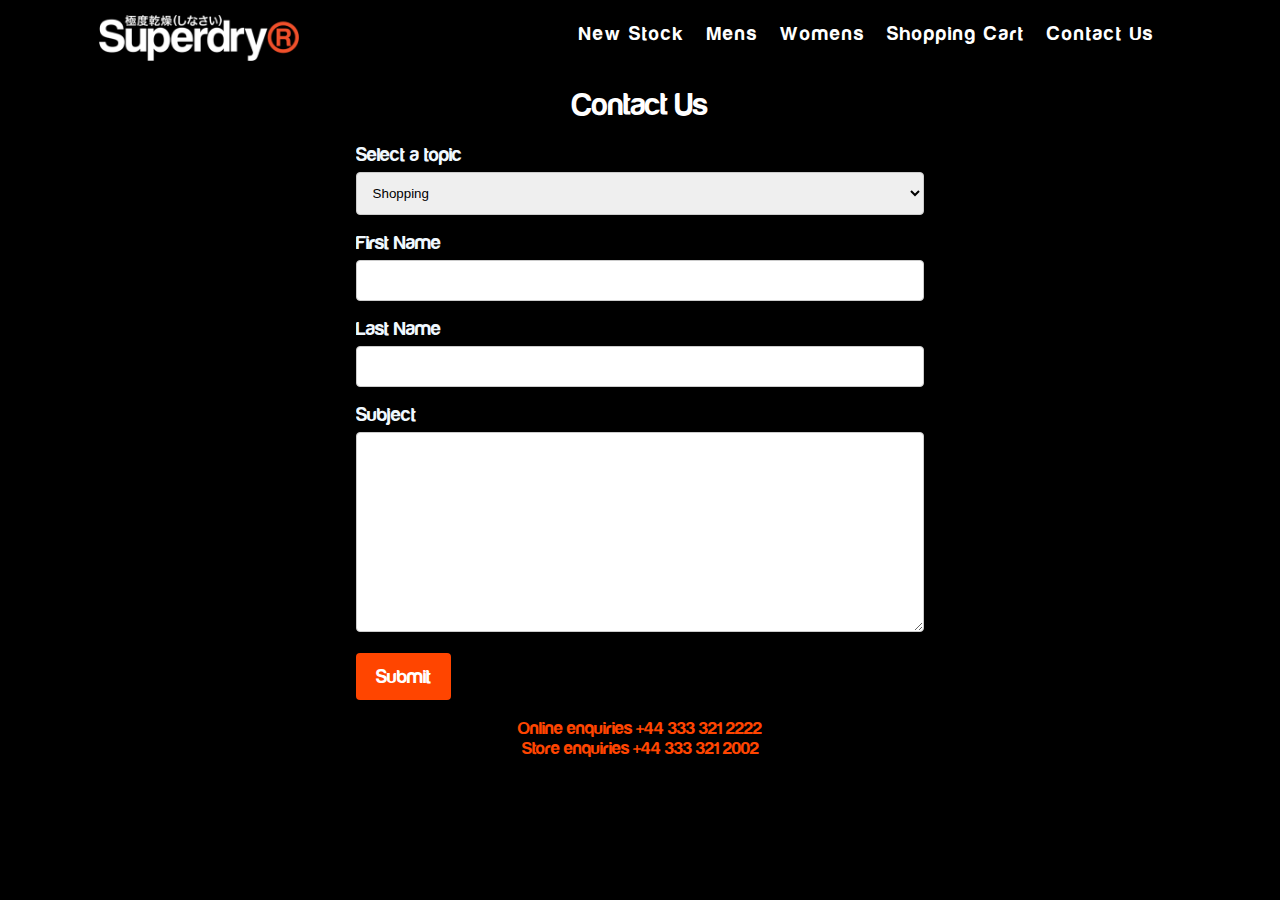
==== about.html @ eefaee49 "First Commit" ====
<!doctype html>
<html>
<head>
<meta charset="utf-8">
<meta name="viewport" content="width=device-width, initial-scale=1">
<script src="https://ajax.googleapis.com/ajax/libs/jquery/3.3.1/jquery.min.js"></script>
<link rel="stylesheet" type="text/css" href="CSS/styles.css" />
<script src="JS/main.js"></script>
<title>About</title>

<body>
	<header>
	<nav>		
		<div class="main-logo"><a href="index.html"><img src="Assets/superdry-logo.png"></div></a>
	
	  <div class="dropdown">
		  <button class="dropbtn"><a href="about.html">Contact Us</button></a>
		  <button class="dropbtn">Shopping Cart</button>
		  <button class="dropbtn"><a href="womens.html">Womens</button></a>
		  <button class="dropbtn"><a href="mens.html">Mens</button></a>
		  <button class="dropbtn"><a href="New Stock.html">New Stock</button></a>
      </div>
    </nav>
		
</header>	
	<!--Start of Container-->
	<!--End of Nav Bar -->	
	
	
	<!-- add animated drop down here-->
	<!-- https://www.w3schools.com/jquery/tryit.asp?filename=tryjquery_slide_toggle -->
	
	
	
	<div class="container">
		
	<nav>
		<div class="dropdown">
			<h1></h1>
		</div>
		</nav>	
	
		<h1>Contact Us</h1>
		
		<div class="form-sheet">
		<form action="action_page.php">

    <label for="topic">Select a topic</label>
    <select id="topic" name="topic">
      	<option value="Shopping">Shopping</option>
      	<option value="Delivery">Delivery</option>
      	<option value="Returns">Returns</option>
		<option value="Account">Account</option>
		<option value="About Us">About Us</option>
		<option value="Other">Other</option>
    </select>
			
	<label for="fname">First Name</label>
    <input type="text" id="fname" name="firstname">

    <label for="lname">Last Name</label>
    <input type="text" id="lname" name="lastname">

    

    <label for="subject">Subject</label>
    <textarea id="subject" name="subject" style="height:200px"></textarea>

    <input type="submit" value="Submit">

  </form>
		
		</div>
		
		
	</div>
	<footer>
	<p> Online enquiries	+44 333 321 2222       <br/>     Store enquiries	+44 333 321 2002</p>
	</footer>
</body>
</html>
---- CSS/styles.css ----
@charset "utf-8";
/* CSS Document */
body{
	background-color: black;
	font-family: MainFont;
}
a {
	color: inherit;
	text-decoration: none;
	transition: all 0.5s;
}
a:hover {
	background-color: black;
	border: none;
	text-decoration: underline orangered;
	
}

a:active {
  background-color: black;
  	border:none;
	text-decoration: underline orangered;
}


@font-face{
	font-family: MainFont;
	src: url("../Assets/fonts/Harabara.ttf");
}


.container{
	width: 90%;
	margin-left: auto;
	margin-right: auto;
	color: black;
	overflow: hidden;
	
}

nav{
	top:0;
	padding-left:3%;
	padding-right:3%;
	text-align: right;
	
	
}

footer{
	display: block;
	background: #000000;
	text-align: center;
	font-weight: bold;
	font-size: 18px;	
	color: orangered;
		
}


.main-logo img{
	
	float:left;
	height:10%;
	width:200px;
	margin-top: 15px;
	margin-bottom: 15px;
	
}
#logo:hover{
	background-color: black;
	overflow: hidden;
}
header{
	
	background-color: #000000;
	background-bottom: 1px solid orange;
	position: fixed; /* Set the navbar to fixed position */
  	top: 0; /* Position the navbar at the top of the page */
 	width: 90%;
	margin-left: auto;
	margin-right: auto;
	left:0;
	right:0;

}


.dropbtn{
	background: none;
	color: white;
	border: none;	
	float: right;
	font-weight: bold;
	font-size: 20px;
	letter-spacing: 2px;
	transition: all 0.5s;
	cursor: pointer;
	margin: 5px;
	font-family: MainFont;
	
}
.dropbtn:hover {
	background-color: black;
	border: none;
	text-decoration: underline orangered;
	
}

.dropbtn:active {
  background-color: black;
  	border:none;
	text-decoration: underline orangered;
}

.menu-drop{
	color: red;
}
.mensbutton{
	background-color: orangered;
	color: white;
	padding: 10px;	
	float: center;
	font-weight: bold;
	font-size: 14px;
	letter-spacing: 2px;
	transition: all 0.5s;
	cursor: pointer;
	margin: 5px;
	box-shadow: 0 5px #999
	
}



.mensbutton:hover {background-color: black}

.mensbutton:active {
  background-color: black;
  box-shadow: 0 4px #666;
  transform: translateY(4px);
}


.dropdown{
	display: inline-block;
	padding:16px;
	
}

.parallax{
	background-image: url("../Assets/background.jpg");
		min-height:600px;
	background-attachment: fixed;
	background-position: center bottom;
	background-repeat: no-repeat;
	background-size: cover;
	overflow: hidden;
	
	
}
.mensblock{
	
	height:551px;
	font-size:36px;
	background-color: #EAE9E5;
	width: 100%;
	
}
.womensblock{
	height:500px;
	font-size: 36px;
	background-color:#E7E6E2;
	width: 100%;
	
}
.parallax-womens{
	background-image: url("../Assets/firstimage.jpg");
		min-height:1000px;
	background-attachment: fixed;
		background-position: center top;
	background-repeat: no-repeat;
	background-size: cover;
}
.parallax-newstock{
	background-image: url("../Assets/hp2-knits-mens.jpg");
		min-height:1000px;
	background-attachment: fixed;
		background-position: center top;
	background-repeat: no-repeat;
	background-size: cover;
}

.parallax-final{
	background-image: url("../Assets/photo-1511632765486-a01980e01a18.jpg");
		min-height:1000px;
	background-attachment: fixed;
		background-position: center top;
	background-repeat: no-repeat;
	background-size: cover;
}
.blocks{

	width:50%;
	float:left;
	height:80%;
	text-align: center;
	
	
	
	
}
.blocks:before {
	
	content: "\a0";
  	display: block;
  	line-height: 1px;
  	border-top: 4px inset orangered; 
}
.blocks img {
	float:right;
	overflow: hidden;
	max-height:100%; 
	max-width:100%;
	border-bottom: 4px inset orangered;
	
	
	
	
	
}


.Wblocks{
	
	width:50%;
	float:left;
	height:121%;
	text-align: center;
	
	
}
.Wblocks:before{
	content: "\a0";
  	display: block;
  	line-height: 1px;
  	border-top: 4px inset orangered; 
	
	
}


.Wblocks img {
	float:left;
	overflow: hidden;
	max-height:80%; 
	max-width:80%;
	border-bottom: 4px inset orangered;
}

.newstockblock{
	height:500px;
	font-size: 36px;
	background-color: aliceblue;
}

#slideshow {
    width: 500px;
    height: 500px;
    margin: 0 auto;
    position: relative;
}
.slide {
    width: 500px;
    height: 500px;
    position: absolute;
    left: 0;
    top: 0;
}

.gallery:before {
  content: attr(title);
  display: block;
	padding-bottom:15px;
}

ul {
  text-align: center;
  padding: 10px;
}

li {
  width: 25%;
  display: inline-block;
  vertical-align: bottom;
	padding-left: 30px;
	padding-bottom: 30px;
	
}

li img {
  max-width: 100%;
  height: auto;
	display:block;

}



.images{
	position: relative;
	display: block;
	overflow: hidden;
	top:0;
	
}
.overlay {
  position: absolute;
  top: 0;
  bottom: 0;
  left: 0;
  right: 0;
  height: 100%;
  width: 100%;
  opacity: 0;
  transition: .5s ease;
  background-color: black;
	overflow: hidden;
}


.images:hover .overlay {
  opacity: 0.7;
	overflow: hidden;
}

.text {
  color: white;
  font-size: 2.3rem;
  position: absolute;
  top: 60%;
  left: 50%;
  transform: translate(-50%, -50%);
  transform: translate(-50%, -50%);
  transform: translate(-50%, -50%);
  text-align: center;
}
.buybutton {
	background: none;
	color: white;
	border: none;	
	font-weight: bold;
	font-size: 2rem;
	letter-spacing: 2px;
	transition: all 0.5s;
	cursor: pointer;
	margin: 5px;
	font-family: MainFont;
	padding-top: 97%;
}

.buybutton:hover {
	background-color: black;
	border: none;
	text-decoration: underline orangered;
	
}

.desc {
	color:white;
	padding-top: 10px;
}

h1{
	color:white;
	text-align: center;
}
h2{
	color:white;
	text-align: center;
}
h3{
	font-size: 64;
}

.blocktext{
	padding-top: 100px;
}

.video{
	align-items: center;
	width: auto;
	height: auto;
		

}

input[type=text], select, textarea {
  width: 100%; /* Full width */
  padding: 12px; /* Some padding */  
  border: 1px solid #ccc; /* Gray border */
  border-radius: 4px; /* Rounded borders */
  box-sizing: border-box; /* Make sure that padding and width stays in place */
  margin-top: 6px; /* Add a top margin */
  margin-bottom: 16px; /* Bottom margin */
  resize: vertical; /* Allow the user to vertically resize the textarea (not horizontally) */
	
}

/* Style the submit button with a specific background color etc */
input[type=submit] {
  background-color: orangered;
  color: white;
  padding: 12px 20px;
  border: none;
  border-radius: 4px;
  cursor: pointer;
	font-family: MainFont;
	font-size: 20px;
}

/* When moving the mouse over the submit button, add a darker green color */
input[type=submit]:hover {
  
	
	text-decoration: underline black;
}
.form-sheet{
	width: 50%;
	margin-left: auto;
	margin-right: auto;
	color: black;
	overflow: hidden;
	text-align: left;
	color: aliceblue;
	font-size: 20px;
	
}

.footer-text{
	text-align: center;
	font-display: auto;
	color:aliceblue;
}

.slideshow-container{
	max-width: 100%;
	position: relative;
	margin: auto;
	
}

.mySlides{
	display:none;
}
.mySlides img{
	vertical-align: middle;
	width:100%;
		
}
.active {
	background-color: #717171;
}
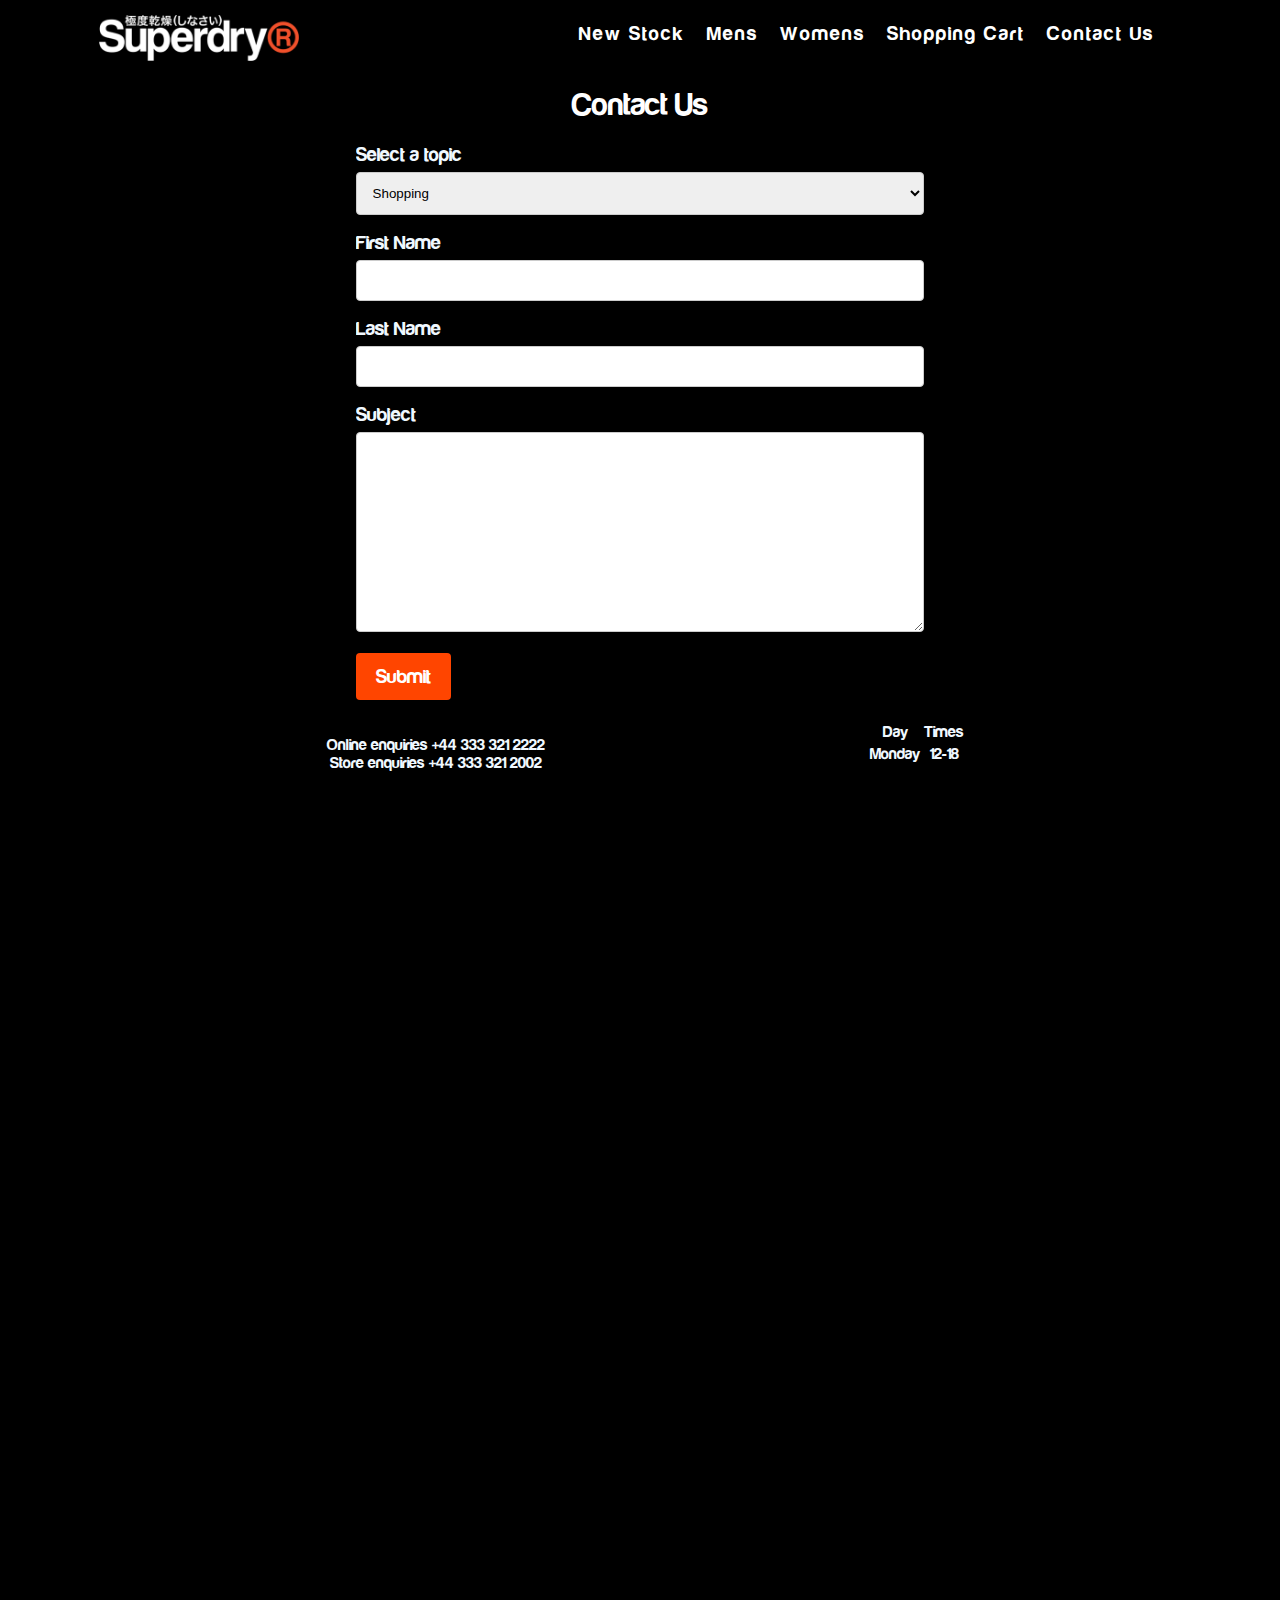
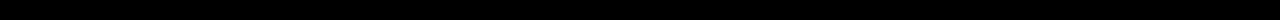
==== commit ca35dcc9: "07/01/2019 Changes" ====
--- a/about.html
+++ b/about.html
@@ -71,11 +71,25 @@
   </form>
 		
 		</div>
-		
+	<div class="details">
+		<div class="tele-no">
+		<p> Online enquiries	+44 333 321 2222       <br/>     Store enquiries	+44 333 321 2002</p>
+		</div>
+		<div class="open-times">
+			<table>
+			<tr><th> Day</th>
+				<th>Times</th>
+				
+				</tr>
+				<tr>
+				<td>Monday</td>
+					<td>12-18</td>
+				</tr>
+			</table>
+		</div>
+		</div>	
 		
 	</div>
-	<footer>
-	<p> Online enquiries	+44 333 321 2222       <br/>     Store enquiries	+44 333 321 2002</p>
-	</footer>
+	
 </body>
 </html>
--- a/CSS/styles.css
+++ b/CSS/styles.css
@@ -55,6 +55,9 @@
 	font-size: 18px;	
 	color: orangered;
 		
+}
+.footer img{
+	text-align: left;
 }
 
 
@@ -82,6 +85,7 @@
 	margin-right: auto;
 	left:0;
 	right:0;
+	z-index: 1;
 
 }
 
@@ -113,6 +117,17 @@
 	text-decoration: underline orangered;
 }
 
+.cart-content{
+	display:none;
+	position: absolute;
+	background color: pink;
+	border: thick white;
+	padding:12px 16px;
+	z-index: 1;
+}
+.dropbtn:hover .cart-content{
+	display:block;
+}
 .menu-drop{
 	color: red;
 }
@@ -437,11 +452,7 @@
 	
 }
 
-.footer-text{
-	text-align: center;
-	font-display: auto;
-	color:aliceblue;
-}
+
 
 .slideshow-container{
 	max-width: 100%;
@@ -460,10 +471,55 @@
 }
 .active {
 	background-color: #717171;
-}
-
-
-
-
-
-
+	background-color: #717171;
+}
+
+.footer-media{
+	display:block;
+	line-height: 1rem;
+	width:20%;
+	right:79%;
+	position:absolute;
+	
+}
+.footer-info{
+	display:block;
+	font-display: auto;
+	color:aliceblue;
+	font-size: 20px;
+	text-align: right;
+	
+	line-height: 1rem;
+	 
+}
+.footer-policies{
+
+	text-align: center;
+	display:block;
+	font-display: auto;
+	color:aliceblue;
+}
+.footer-policies p{
+	font-size: 20px;
+}
+.details {
+	color:aliceblue; 
+	padding-top: 20px;
+	height: 100%;
+	text-align: center;
+	width: 50%;
+	padding-left: 20%;
+	position: absolute;
+		
+}
+.tele-no p{
+	float: left;
+	position: absolute;
+	
+}
+.open-times{
+	float:right;
+	
+}
+
+
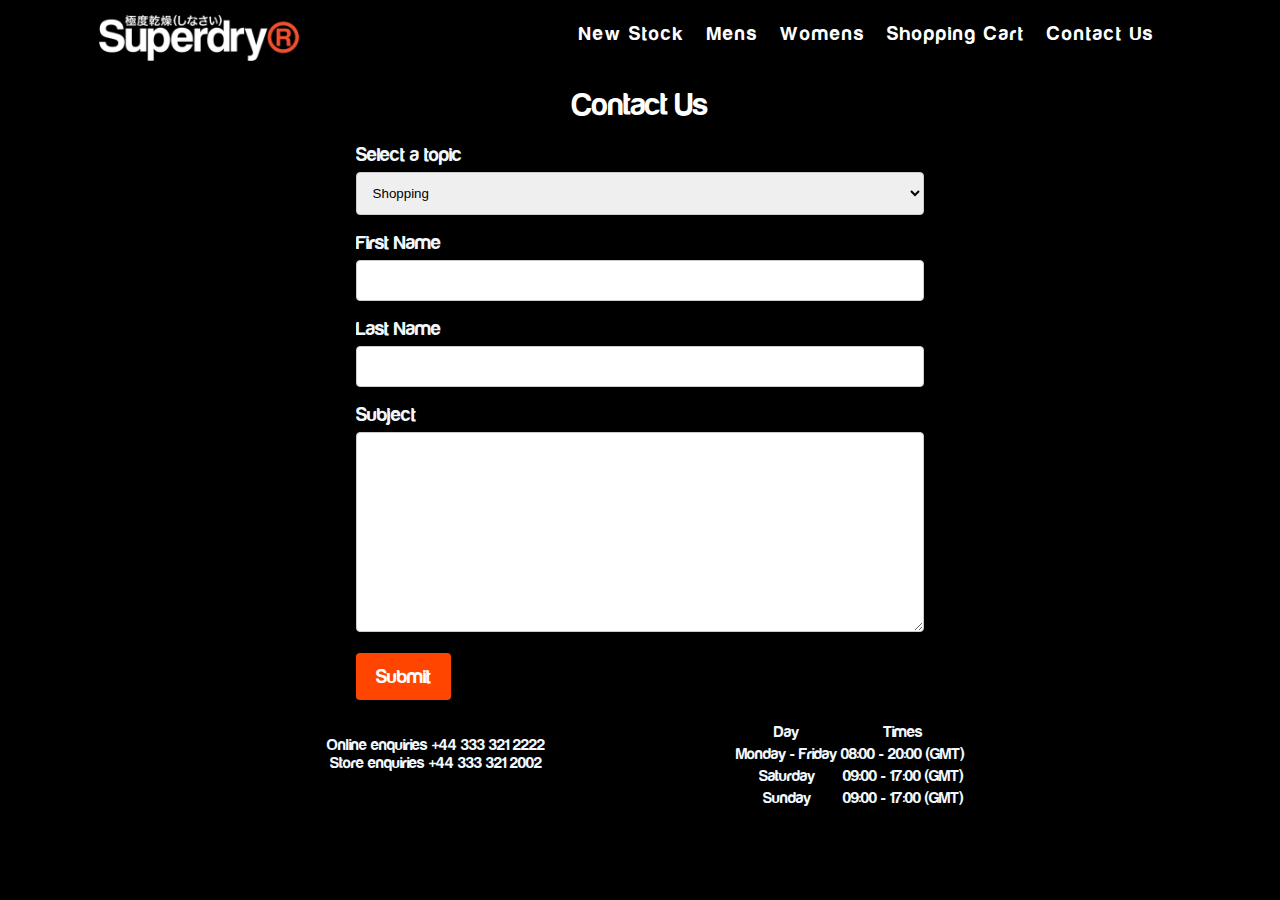
==== commit bfe5d46a: "Testing and Image changing" ====
--- a/about.html
+++ b/about.html
@@ -6,7 +6,7 @@
 <script src="https://ajax.googleapis.com/ajax/libs/jquery/3.3.1/jquery.min.js"></script>
 <link rel="stylesheet" type="text/css" href="CSS/styles.css" />
 <script src="JS/main.js"></script>
-<title>About</title>
+<title>Superdry About</title>
 
 <body>
 	<header>
@@ -15,7 +15,7 @@
 	
 	  <div class="dropdown">
 		  <button class="dropbtn"><a href="about.html">Contact Us</button></a>
-		  <button class="dropbtn">Shopping Cart</button>
+		  <button class="dropbtn"><a href="shopping-cart.html">Shopping Cart</button></a>
 		  <button class="dropbtn"><a href="womens.html">Womens</button></a>
 		  <button class="dropbtn"><a href="mens.html">Mens</button></a>
 		  <button class="dropbtn"><a href="New Stock.html">New Stock</button></a>
@@ -80,14 +80,30 @@
 			<tr><th> Day</th>
 				<th>Times</th>
 				
-				</tr>
-				<tr>
-				<td>Monday</td>
-					<td>12-18</td>
-				</tr>
+			</tr>
+			<tr>
+				<td>Monday - Friday</td>
+				<td>08:00 - 20:00 (GMT)</td>
+			</tr>
+			<tr>
+				<td>Saturday</td>
+				<td>09:00 - 17:00 (GMT)</td>
+			</tr>
+			<tr>
+				<td>Sunday</td>
+				<td>09:00 - 17:00 (GMT)</td>
+			
+			</tr>
 			</table>
 		</div>
 		</div>	
+		
+		
+		
+		
+		
+		
+		
 		
 	</div>
 	
--- a/CSS/styles.css
+++ b/CSS/styles.css
@@ -35,6 +35,8 @@
 	margin-right: auto;
 	color: black;
 	overflow: hidden;
+	min-height: 30%;
+	min-height: 30%;
 	
 }
 
@@ -45,6 +47,7 @@
 	text-align: right;
 	
 	
+	
 }
 
 footer{
@@ -52,7 +55,7 @@
 	background: #000000;
 	text-align: center;
 	font-weight: bold;
-	font-size: 18px;	
+	font-size: 20px;	
 	color: orangered;
 		
 }
@@ -163,6 +166,14 @@
 	
 }
 
+.dropdown .search-container{
+	float: right;
+}
+
+
+
+
+
 .parallax{
 	background-image: url("../Assets/background.jpg");
 		min-height:600px;
@@ -304,16 +315,18 @@
   padding: 10px;
 }
 
-li {
+.gallery {
   width: 25%;
   display: inline-block;
   vertical-align: bottom;
 	padding-left: 30px;
 	padding-bottom: 30px;
-	
-}
-
-li img {
+	min-width:30%;
+	min-height: 30%;
+	
+}
+
+.gallery img {
   max-width: 100%;
   height: auto;
 	display:block;
@@ -327,20 +340,25 @@
 	display: block;
 	overflow: hidden;
 	top:0;
+	min-height: 20%;
+	min-width: 20%;
 	
 }
 .overlay {
-  position: absolute;
-  top: 0;
-  bottom: 0;
-  left: 0;
-  right: 0;
-  height: 100%;
-  width: 100%;
-  opacity: 0;
-  transition: .5s ease;
-  background-color: black;
-	overflow: hidden;
+	
+  	
+	position: absolute;
+  	top: 0;
+  	bottom: 0;
+  	left: 0;
+  	right: 0;
+    height: 100%;
+    width: 100%;
+    opacity: 0;
+    transition: .5s ease;
+    background-color: black;
+	overflow: hidden;
+	
 }
 
 
@@ -371,7 +389,7 @@
 	cursor: pointer;
 	margin: 5px;
 	font-family: MainFont;
-	padding-top: 97%;
+	
 }
 
 .buybutton:hover {
@@ -475,12 +493,20 @@
 }
 
 .footer-media{
-	display:block;
+	display:inline-block;
+	font-display: auto;
+	color:aliceblue;
+	font-size: 15px;
+	text-align: left;
+	float:left;
 	line-height: 1rem;
-	width:20%;
-	right:79%;
-	position:absolute;
-	
+	
+}
+.footer-media h2{
+	font-size: 20px;
+}
+.social-facebook{
+	background-position: -33px 0;
 }
 .footer-info{
 	display:block;
@@ -488,9 +514,12 @@
 	color:aliceblue;
 	font-size: 20px;
 	text-align: right;
-	
+	float:right;
 	line-height: 1rem;
 	 
+}
+.footer-info:hover {
+	text-decoration: underline orangered;
 }
 .footer-policies{
 
@@ -501,11 +530,12 @@
 }
 .footer-policies p{
 	font-size: 20px;
+	display:inline-block;
 }
 .details {
 	color:aliceblue; 
 	padding-top: 20px;
-	height: 100%;
+	height: auto;
 	text-align: center;
 	width: 50%;
 	padding-left: 20%;
@@ -523,3 +553,61 @@
 }
 
 
+
+#cart-price{
+	color: black;
+	text-align: center;
+}
+
+#cart-items{
+	color: black;
+	text-align: left;
+}
+
+#cartModal{
+	background-color: white;
+	width:80%;
+	height:80%;
+	border: 2px solid orangered;
+	overflow: hidden;
+}
+.title {
+	font-size: 20px;
+	color: aliceblue;
+	
+}
+.modal{
+	
+	
+	align-items: flex-start;
+	position:absolute;
+	height: 50%;
+	
+	
+}
+.cart{
+	float: right;
+	width:100%;
+	color:black;
+}
+.cart h1{
+	color:black;
+}
+.cart li{
+	text-align: left;
+ 	list-style-type: none;
+	font-size: 20px;
+}
+#mobile-content {
+    display:none;
+	color: aliceblue;
+	position: absolute;
+}
+
+@media only screen and (max-width: 600px) {
+  #mobile-content {
+    display: block;
+	 text-align: center;
+	  font-size: 18px;
+  }
+}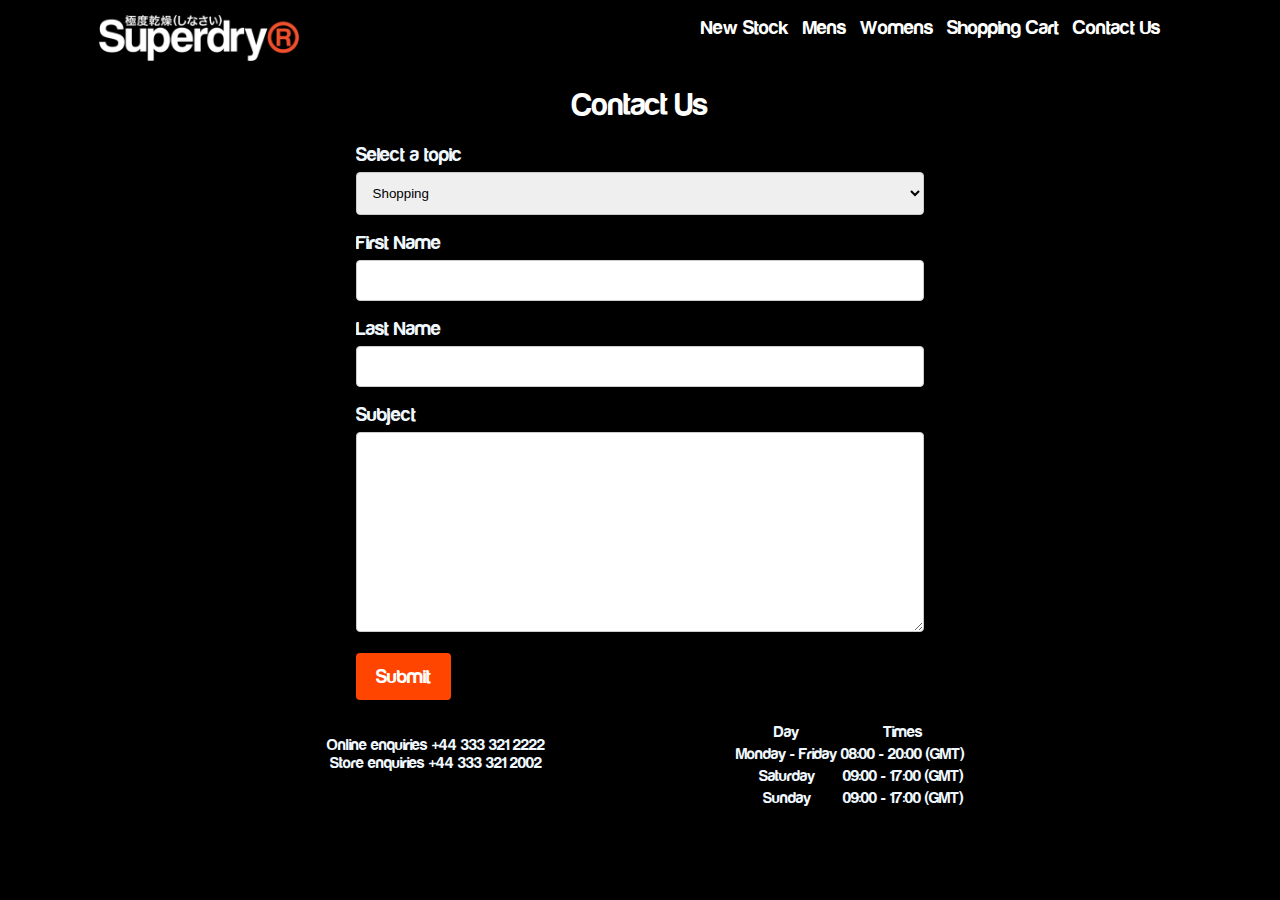
==== commit d0806cf6: "Browser Support p1" ====
--- a/about.html
+++ b/about.html
@@ -14,12 +14,18 @@
 		<div class="main-logo"><a href="index.html"><img src="Assets/superdry-logo.png"></div></a>
 	
 	  <div class="dropdown">
-		  <button class="dropbtn"><a href="about.html">Contact Us</button></a>
-		  <button class="dropbtn"><a href="shopping-cart.html">Shopping Cart</button></a>
-		  <button class="dropbtn"><a href="womens.html">Womens</button></a>
-		  <button class="dropbtn"><a href="mens.html">Mens</button></a>
-		  <button class="dropbtn"><a href="New Stock.html">New Stock</button></a>
-      </div>
+	  <a href="New Stock.html">New Stock</a>
+		  <a href="mens.html">Mens</a>
+		  
+		  <a href="womens.html">Womens</a>
+		<a href="shopping-cart.html">Shopping Cart</a>	
+		
+			
+		
+		  
+		  <a href="about.html">Contact Us</a>
+		  
+		</div>
     </nav>
 		
 </header>	
--- a/CSS/styles.css
+++ b/CSS/styles.css
@@ -165,6 +165,11 @@
 	padding:16px;
 	
 }
+.dropdown a{
+	color:white;
+	padding:5px;
+	font-size: 20px;
+}
 
 .dropdown .search-container{
 	float: right;
@@ -564,19 +569,20 @@
 	text-align: left;
 }
 
-#cartModal{
+#cartModel{
 	background-color: white;
-	width:80%;
+	width:30%;
 	height:80%;
 	border: 2px solid orangered;
 	overflow: hidden;
+	
 }
 .title {
 	font-size: 20px;
 	color: aliceblue;
 	
 }
-.modal{
+.model{
 	
 	
 	align-items: flex-start;
@@ -610,4 +616,15 @@
 	 text-align: center;
 	  font-size: 18px;
   }
-}+}
+#clear-cart img{
+	position: absolute;
+	bottom: 0;
+	right:0;
+}
+.cart-price-title{
+	padding-top: 20%;
+}
+#cart-price{
+	font-size: 24px;
+}
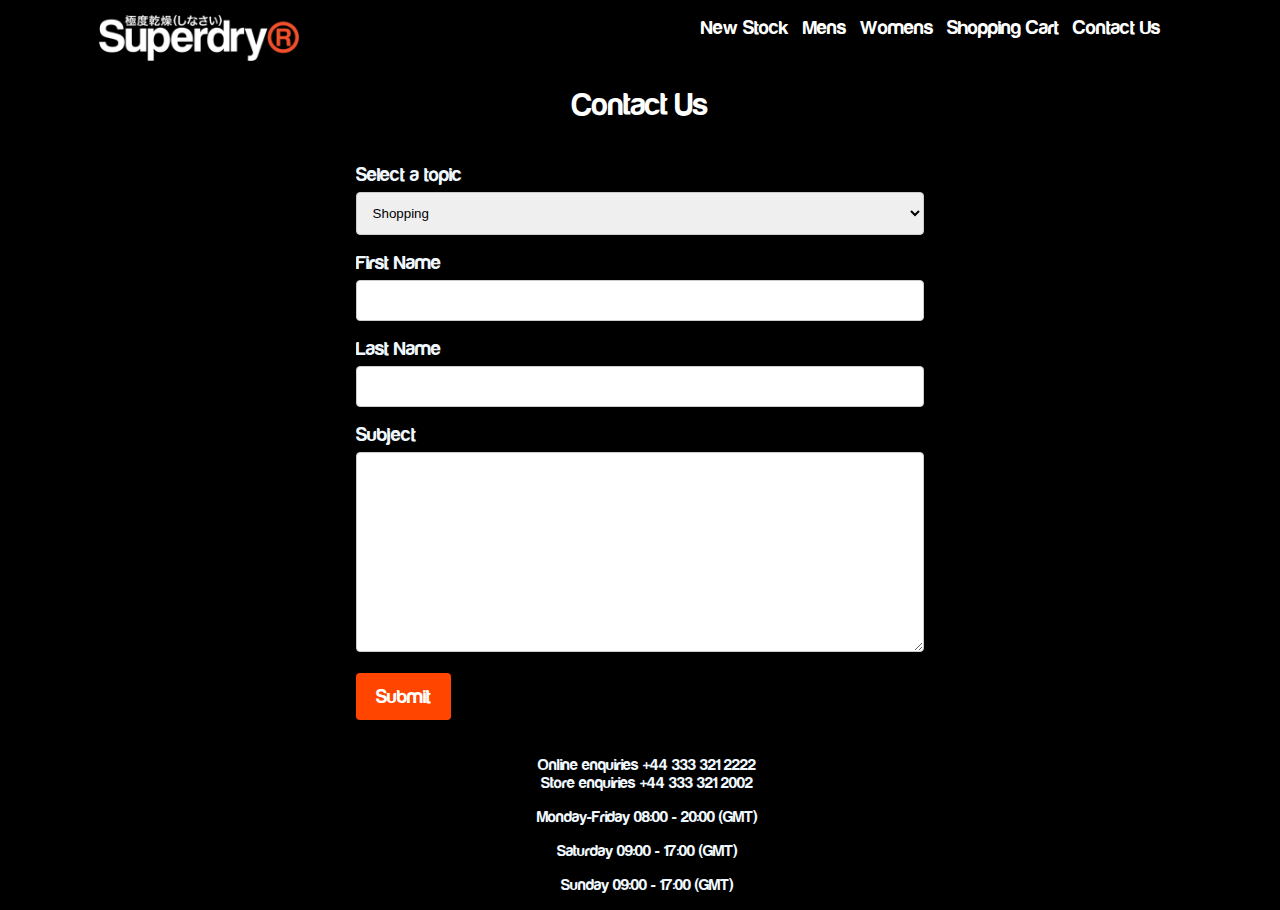
==== commit 414e04b9: "Final Mobile Changes" ====
--- a/about.html
+++ b/about.html
@@ -48,6 +48,9 @@
 	
 		<h1>Contact Us</h1>
 		
+		
+		
+		
 		<div class="form-sheet">
 		<form action="action_page.php">
 
@@ -78,30 +81,14 @@
 		
 		</div>
 	<div class="details">
-		<div class="tele-no">
-		<p> Online enquiries	+44 333 321 2222       <br/>     Store enquiries	+44 333 321 2002</p>
-		</div>
-		<div class="open-times">
-			<table>
-			<tr><th> Day</th>
-				<th>Times</th>
-				
-			</tr>
-			<tr>
-				<td>Monday - Friday</td>
-				<td>08:00 - 20:00 (GMT)</td>
-			</tr>
-			<tr>
-				<td>Saturday</td>
-				<td>09:00 - 17:00 (GMT)</td>
-			</tr>
-			<tr>
-				<td>Sunday</td>
-				<td>09:00 - 17:00 (GMT)</td>
+
+		<p> Online enquiries +44 333 321 2222<br/>Store enquiries +44 333 321 2002</p>
+		
+		
+			<p>Monday-Friday   08:00 - 20:00 (GMT)</p>
+			<p>Saturday   09:00 - 17:00 (GMT)</p>
+			<p>Sunday   09:00 - 17:00 (GMT)</p>
 			
-			</tr>
-			</table>
-		</div>
 		</div>	
 		
 		
@@ -113,5 +100,6 @@
 		
 	</div>
 	
+	
 </body>
 </html>
--- a/CSS/styles.css
+++ b/CSS/styles.css
@@ -10,7 +10,7 @@
 	transition: all 0.5s;
 }
 a:hover {
-	background-color: black;
+	
 	border: none;
 	text-decoration: underline orangered;
 	
@@ -45,6 +45,7 @@
 	padding-left:3%;
 	padding-right:3%;
 	text-align: right;
+	overflow: hidden;
 	
 	
 	
@@ -134,30 +135,13 @@
 .menu-drop{
 	color: red;
 }
-.mensbutton{
-	background-color: orangered;
-	color: white;
-	padding: 10px;	
-	float: center;
-	font-weight: bold;
-	font-size: 14px;
-	letter-spacing: 2px;
-	transition: all 0.5s;
-	cursor: pointer;
-	margin: 5px;
-	box-shadow: 0 5px #999
-	
-}
-
-
-
-.mensbutton:hover {background-color: black}
-
-.mensbutton:active {
-  background-color: black;
-  box-shadow: 0 4px #666;
-  transform: translateY(4px);
-}
+
+
+
+
+
+
+
 
 
 .dropdown{
@@ -196,7 +180,9 @@
 	font-size:36px;
 	background-color: #EAE9E5;
 	width: 100%;
-	
+	min-width: 400px;
+	font-size: 4vw;
+	min-height: 551px;
 }
 .womensblock{
 	height:500px;
@@ -236,6 +222,9 @@
 	float:left;
 	height:80%;
 	text-align: center;
+	min-width: 400px;
+	font-size: 3vmax;
+	
 	
 	
 	
@@ -268,6 +257,8 @@
 	float:left;
 	height:121%;
 	text-align: center;
+	font-size: 3vmax;
+	min-width:400px;
 	
 	
 }
@@ -287,8 +278,25 @@
 	max-height:80%; 
 	max-width:80%;
 	border-bottom: 4px inset orangered;
-}
-
+	min-width:400px;
+}
+@media only screen and (max-width: 600px) {
+	.Wblocks{
+		color:aliceblue;
+		background-color: black;
+		height:300px;
+	
+}
+}	
+@media only screen and (max-width:600px){
+		.blocks{
+		color:aliceblue;
+		background-color: black;
+		height:300px;
+			
+		}
+	}
+	
 .newstockblock{
 	height:500px;
 	font-size: 36px;
@@ -326,7 +334,7 @@
   vertical-align: bottom;
 	padding-left: 30px;
 	padding-bottom: 30px;
-	min-width:30%;
+	min-width:300px;
 	min-height: 30%;
 	
 }
@@ -367,9 +375,13 @@
 }
 
 
+
+
+
 .images:hover .overlay {
   opacity: 0.7;
 	overflow: hidden;
+	max-width: 450px;
 }
 
 .text {
@@ -422,7 +434,8 @@
 }
 
 .blocktext{
-	padding-top: 100px;
+	padding-top:50 px;
+	min-width: 300px;
 }
 
 .video{
@@ -434,18 +447,18 @@
 }
 
 input[type=text], select, textarea {
-  width: 100%; /* Full width */
-  padding: 12px; /* Some padding */  
-  border: 1px solid #ccc; /* Gray border */
-  border-radius: 4px; /* Rounded borders */
-  box-sizing: border-box; /* Make sure that padding and width stays in place */
-  margin-top: 6px; /* Add a top margin */
-  margin-bottom: 16px; /* Bottom margin */
-  resize: vertical; /* Allow the user to vertically resize the textarea (not horizontally) */
-	
-}
-
-/* Style the submit button with a specific background color etc */
+  width: 100%; 
+  padding: 12px;  
+  border: 1px solid #ccc; 
+  border-radius: 4px; 
+  box-sizing: border-box;
+  margin-top: 6px; 
+  margin-bottom: 16px; 
+  resize: vertical; 
+	
+}
+
+
 input[type=submit] {
   background-color: orangered;
   color: white;
@@ -457,7 +470,7 @@
 	font-size: 20px;
 }
 
-/* When moving the mouse over the submit button, add a darker green color */
+
 input[type=submit]:hover {
   
 	
@@ -472,7 +485,7 @@
 	text-align: left;
 	color: aliceblue;
 	font-size: 20px;
-	
+	padding-top: 20px;
 }
 
 
@@ -545,6 +558,7 @@
 	width: 50%;
 	padding-left: 20%;
 	position: absolute;
+	display:block;
 		
 }
 .tele-no p{
@@ -575,6 +589,9 @@
 	height:80%;
 	border: 2px solid orangered;
 	overflow: hidden;
+	min-width: 400px;
+	top:200px;
+	
 	
 }
 .title {
@@ -586,8 +603,9 @@
 	
 	
 	align-items: flex-start;
-	position:absolute;
+	position: absolute;		
 	height: 50%;
+	
 	
 	
 }
@@ -595,6 +613,8 @@
 	float: right;
 	width:100%;
 	color:black;
+	
+	
 }
 .cart h1{
 	color:black;
@@ -608,6 +628,7 @@
     display:none;
 	color: aliceblue;
 	position: absolute;
+	min-width: 300px;
 }
 
 @media only screen and (max-width: 600px) {
@@ -615,7 +636,11 @@
     display: block;
 	 text-align: center;
 	  font-size: 18px;
+	 
   }
+}
+#mobile-content:hover{
+	text-decoration: underline orangered;
 }
 #clear-cart img{
 	position: absolute;
@@ -628,3 +653,21 @@
 #cart-price{
 	font-size: 24px;
 }
+	
+
+#browser-title {
+	display:none;
+	text-align: center;
+}
+
+@media only screen and (min-width:700px){
+	#browser-title {
+		display:inline;
+		color:aliceblue;
+
+		
+	}
+}
+.page-title{
+	padding-top:100px;
+}
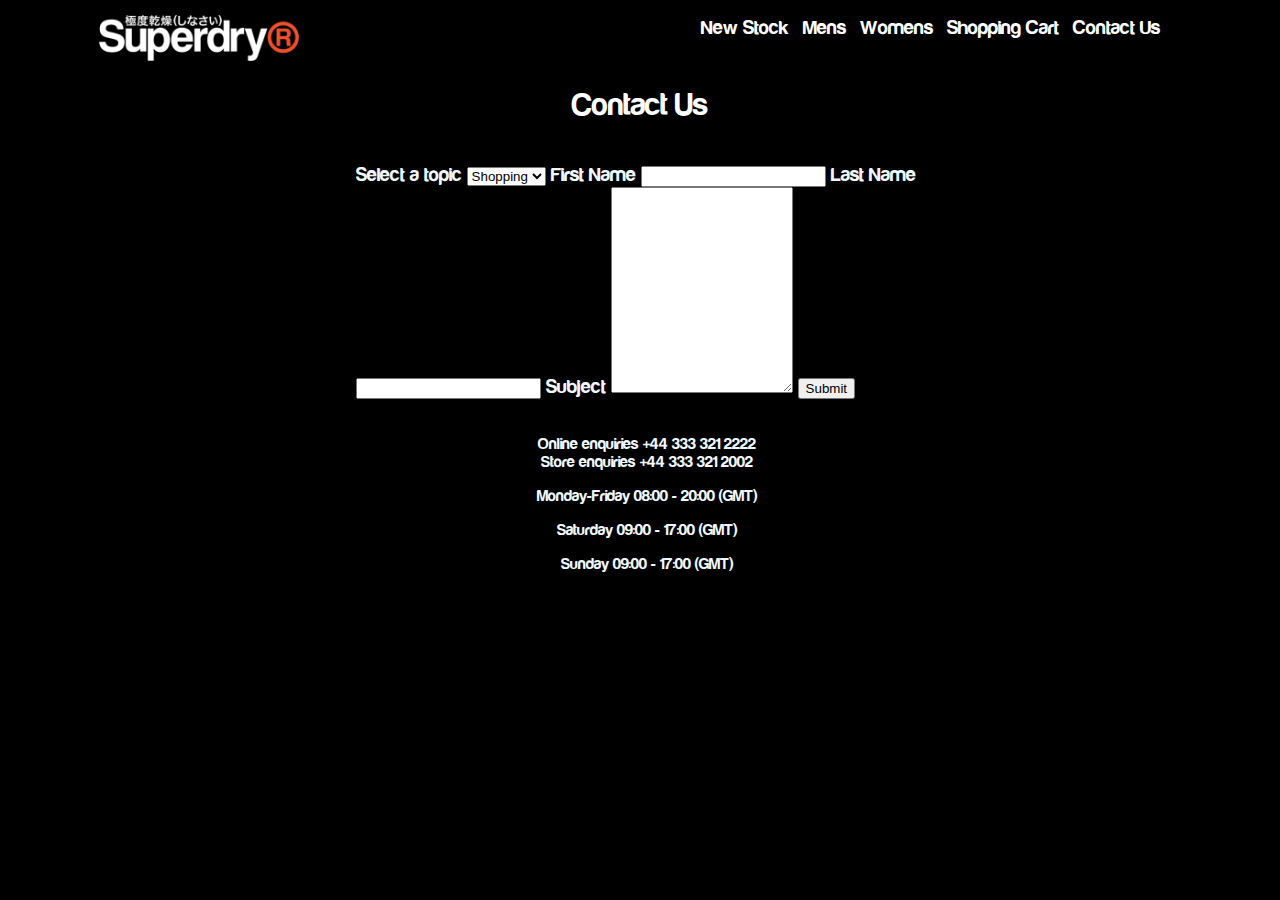
==== commit a2508902: "Commenting" ====
--- a/about.html
+++ b/about.html
@@ -27,14 +27,14 @@
 		  
 		</div>
     </nav>
+		<!--End of Nav Bar -->
 		
 </header>	
 	<!--Start of Container-->
-	<!--End of Nav Bar -->	
+		
 	
 	
-	<!-- add animated drop down here-->
-	<!-- https://www.w3schools.com/jquery/tryit.asp?filename=tryjquery_slide_toggle -->
+	
 	
 	
 	
@@ -50,7 +50,7 @@
 		
 		
 		
-		
+		<!--Start of form sheet-->
 		<div class="form-sheet">
 		<form action="action_page.php">
 
@@ -78,8 +78,10 @@
     <input type="submit" value="Submit">
 
   </form>
+			<!--End of Form Sheet-->
 		
 		</div>
+		<!--Details for the user-->
 	<div class="details">
 
 		<p> Online enquiries +44 333 321 2222<br/>Store enquiries +44 333 321 2002</p>
--- a/CSS/styles.css
+++ b/CSS/styles.css
@@ -132,16 +132,6 @@
 .dropbtn:hover .cart-content{
 	display:block;
 }
-.menu-drop{
-	color: red;
-}
-
-
-
-
-
-
-
 
 
 .dropdown{
@@ -303,19 +293,7 @@
 	background-color: aliceblue;
 }
 
-#slideshow {
-    width: 500px;
-    height: 500px;
-    margin: 0 auto;
-    position: relative;
-}
-.slide {
-    width: 500px;
-    height: 500px;
-    position: absolute;
-    left: 0;
-    top: 0;
-}
+
 
 .gallery:before {
   content: attr(title);
@@ -446,36 +424,7 @@
 
 }
 
-input[type=text], select, textarea {
-  width: 100%; 
-  padding: 12px;  
-  border: 1px solid #ccc; 
-  border-radius: 4px; 
-  box-sizing: border-box;
-  margin-top: 6px; 
-  margin-bottom: 16px; 
-  resize: vertical; 
-	
-}
-
-
-input[type=submit] {
-  background-color: orangered;
-  color: white;
-  padding: 12px 20px;
-  border: none;
-  border-radius: 4px;
-  cursor: pointer;
-	font-family: MainFont;
-	font-size: 20px;
-}
-
-
-input[type=submit]:hover {
-  
-	
-	text-decoration: underline black;
-}
+
 .form-sheet{
 	width: 50%;
 	margin-left: auto;
@@ -490,25 +439,10 @@
 
 
 
-.slideshow-container{
-	max-width: 100%;
-	position: relative;
-	margin: auto;
-	
-}
-
-.mySlides{
-	display:none;
-}
-.mySlides img{
-	vertical-align: middle;
-	width:100%;
-		
-}
-.active {
-	background-color: #717171;
-	background-color: #717171;
-}
+
+
+
+
 
 .footer-media{
 	display:inline-block;
@@ -526,22 +460,10 @@
 .social-facebook{
 	background-position: -33px 0;
 }
-.footer-info{
-	display:block;
-	font-display: auto;
-	color:aliceblue;
-	font-size: 20px;
+
+.footer-policies{
+
 	text-align: right;
-	float:right;
-	line-height: 1rem;
-	 
-}
-.footer-info:hover {
-	text-decoration: underline orangered;
-}
-.footer-policies{
-
-	text-align: center;
 	display:block;
 	font-display: auto;
 	color:aliceblue;
@@ -653,6 +575,23 @@
 #cart-price{
 	font-size: 24px;
 }
+.cart-buy{
+	background: none;
+	color: black;
+	border: none;	
+	font-weight: bold;
+	font-size: 24px;
+	text-align: center;
+	cursor: pointer;
+	margin: 5px;
+	font-family: MainFont;
+	padding-top: 50px;
+}
+
+.cart-buy:hover {
+	text-decoration: underline orangered;
+}
+
 	
 
 #browser-title {
@@ -671,3 +610,18 @@
 .page-title{
 	padding-top:100px;
 }
+.removeQuantity{
+	background: none;
+	color: black;
+	border: none;	
+	font-weight: bold;
+	font-size: 20px;
+	text-align: center;
+	cursor: pointer;
+	font-family: MainFont;
+	
+}
+
+.removeQuantity:hover {
+	text-decoration: underline orangered;
+}
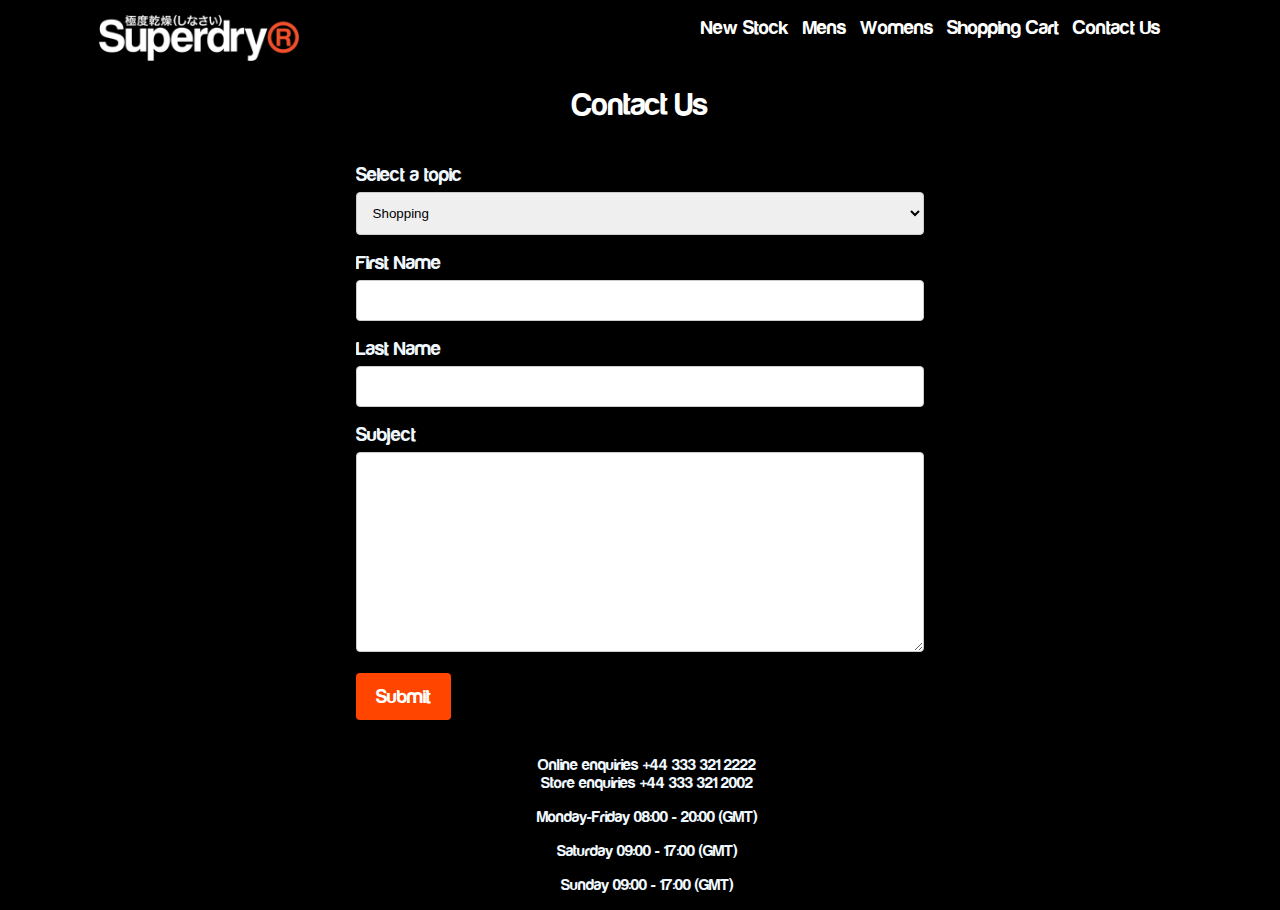
==== commit 4c58da4f: "Update about.html" ====
--- a/about.html
+++ b/about.html
@@ -75,7 +75,7 @@
     <label for="subject">Subject</label>
     <textarea id="subject" name="subject" style="height:200px"></textarea>
 
-    <input type="submit" value="Submit">
+    <input type="submit" onclick="cartBuy()" value="Submit">
 
   </form>
 			<!--End of Form Sheet-->
--- a/CSS/styles.css
+++ b/CSS/styles.css
@@ -625,3 +625,34 @@
 .removeQuantity:hover {
 	text-decoration: underline orangered;
 }
+
+input[type=text], select, textarea {
+  width: 100%; 
+  padding: 12px;  
+  border: 1px solid #ccc; 
+  border-radius: 4px; 
+  box-sizing: border-box;
+  margin-top: 6px; 
+  margin-bottom: 16px; 
+  resize: vertical; 
+	
+}
+
+
+input[type=submit] {
+  background-color: orangered;
+  color: white;
+  padding: 12px 20px;
+  border: none;
+  border-radius: 4px;
+  cursor: pointer;
+	font-family: MainFont;
+	font-size: 20px;
+}
+
+
+input[type=submit]:hover {
+  
+	
+	text-decoration: underline black;
+}
